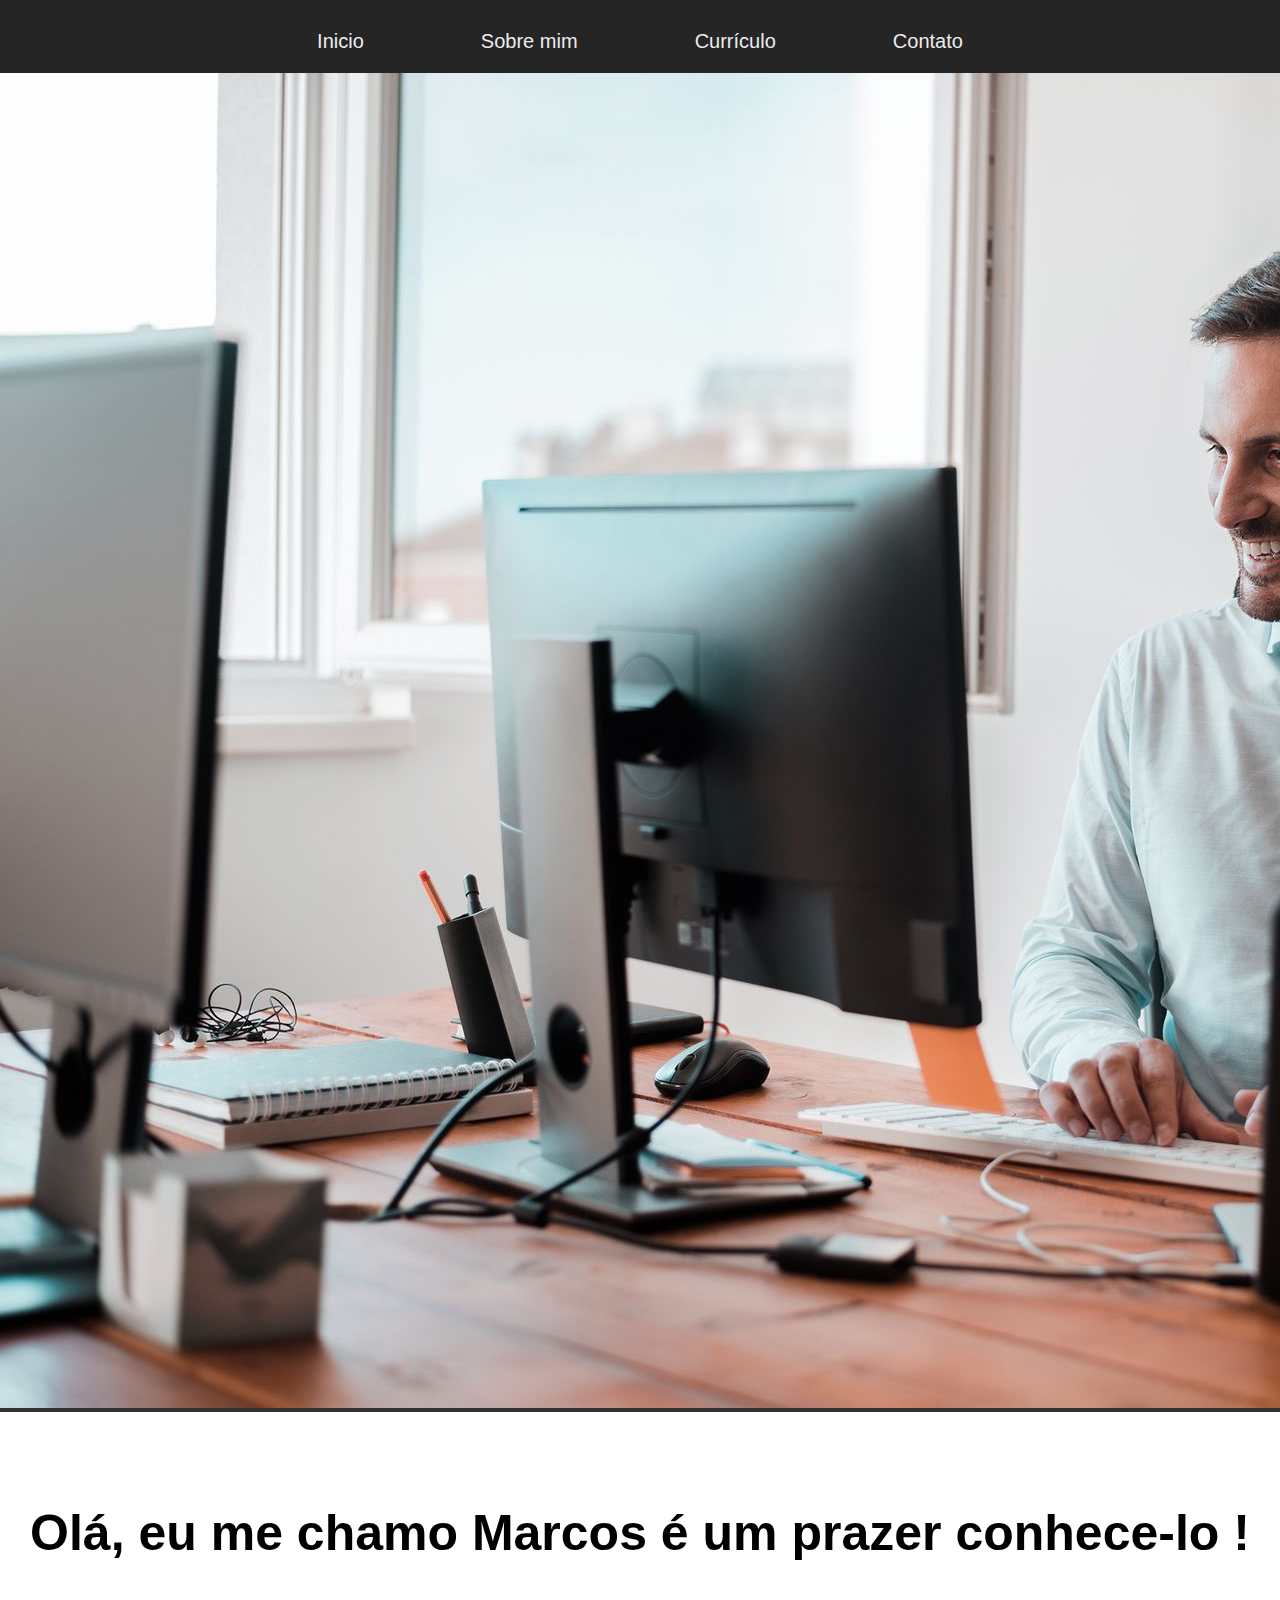
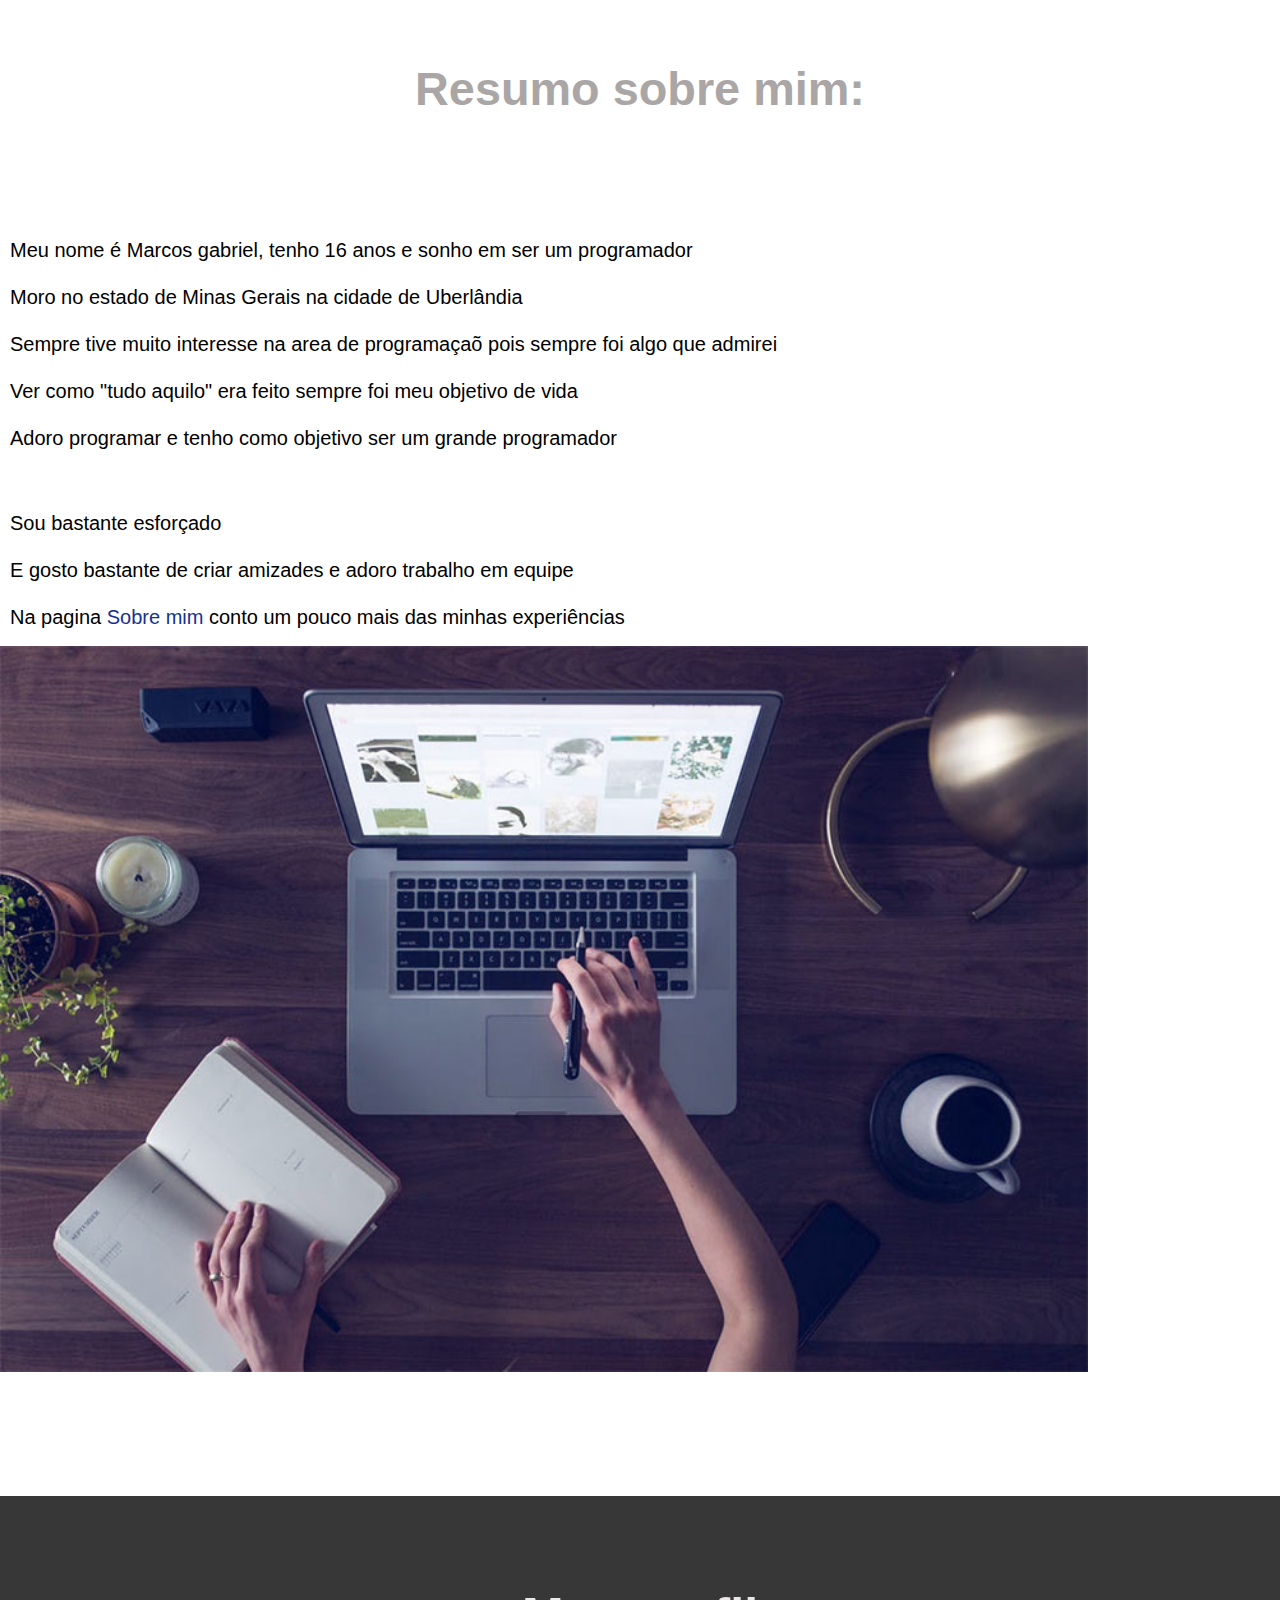
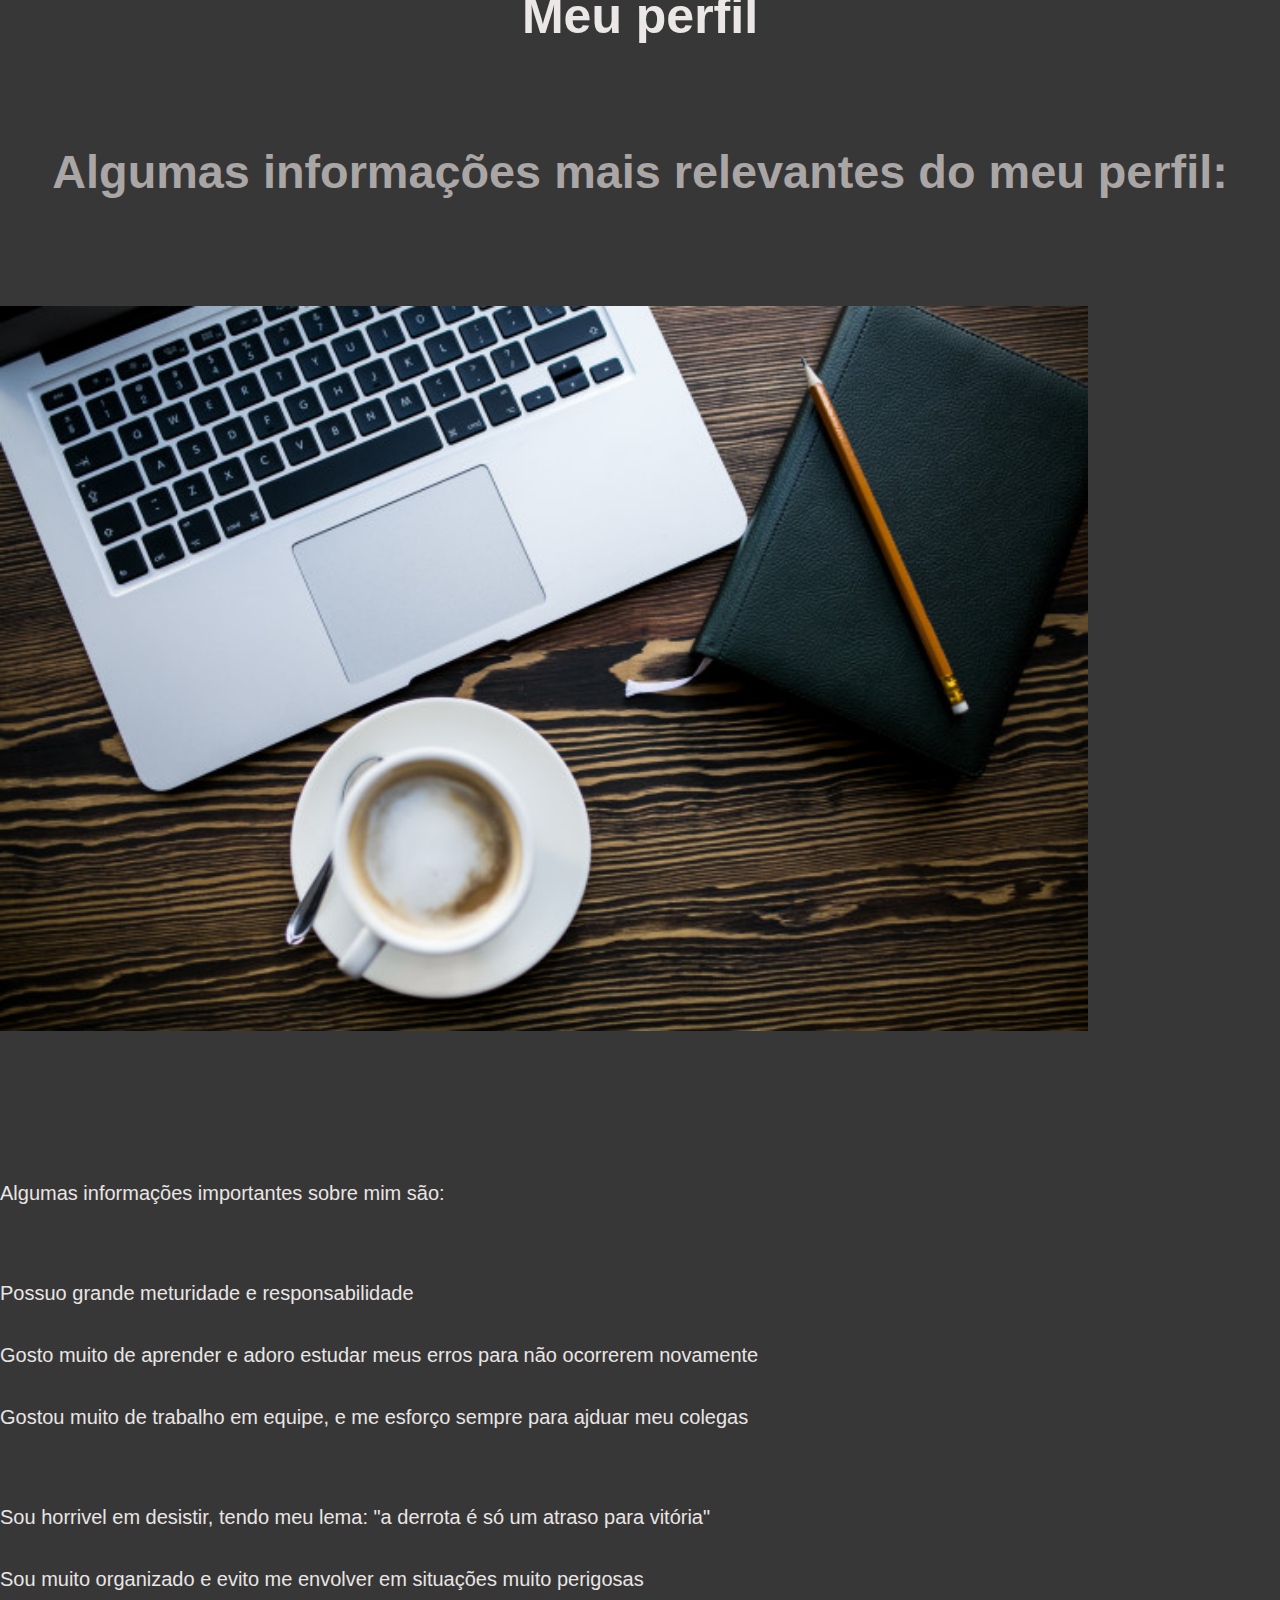
==== index.html @ b5d08edc "novo" ====
<!DOCTYPE html>
<html lang="pt-br">
<head>

    <meta charset="UTF-8">
    <meta http-equiv="X-UA-Compatible" content="IE=edge">
    <meta name="viewport" content="width=device-width, initial-scale=1.0">
    <title> Marcos Gabriel DEV </title>
    <link rel="stylesheet" href="./style.css">
    <link href="https://cdn.jsdelivr.net/npm/bootstrap@5.0.1/dist/css/bootstrap.min.css" rel="stylesheet" integrity="sha384-+0n0xVW2eSR5OomGNYDnhzAbDsOXxcvSN1TPprVMTNDbiYZCxYbOOl7+AMvyTG2x" crossorigin="anonymous">

</head>

<body>
    
    <!-- Menu -->

    <div class="menu">

        <a class="link" href=""> <p> Inicio </p> </a>
        <a class="link" href=""> <p> Sobre mim </p> </a>  
        <a class="link" href=""> <p> Currículo </p> </a>  
        <a class="link" href=""> <p> Contato </p> </a>    
               

    </div>

        <!-- Slides -->

    <section class="sliders"> 
    
    <div>
        <div class="container slidecon"> 

        <div id="carouselExampleControls" class="carousel slide" data-bs-ride="carousel">
            <div class="carousel-inner">
              <div class="carousel-item active">
                <img src="./img/original-845ef4a870d43861d9b59d340aaf9035.jpg" class="d-block w-100" alt="...">
              </div>
          </div>

        </div>

    </div>

  </section>

    <!-- Apresentação -->


    <div class="apresenta">

    <h2> Olá, eu me chamo Marcos é um prazer conhece-lo !</h2> 
    <h3> Resumo sobre mim: </h3>

    </div>

    <div class="row"> 

      <div class="col"> 
        <div class="sobretexto">
        <p class="sobre"> Meu nome é Marcos gabriel, tenho 16 anos e sonho em ser um programador</p>
        <p class="sobre"> Moro no estado de Minas Gerais na cidade de Uberlândia</p>   
        <p class="sobre"> Sempre tive muito interesse na area de programaçaõ pois sempre foi algo que admirei</p>
        <p class="sobre"> Ver como "tudo aquilo" era feito sempre foi meu objetivo de vida</p>   
        <p class="sobre"> Adoro programar e tenho como objetivo ser um grande programador</p>
        <br>
        <p class="sobre"> Sou bastante esforçado</p>
        <p class="sobre"> E gosto bastante de criar amizades e adoro trabalho em equipe</p>
        <p class="sobre"> Na pagina <a class="sobremim" href=""> Sobre mim </a> conto um pouco mais das minhas experiências</p>  
      </div>
      </div>

      <div class="col">

        <img class="cafe" src="./img/sobre.jpg" alt="" width="85%">

      </div>


    </div>

    <!-- Perfil -->
    <div class="tudo3">
    <div class="perfil1">

      <h2 class="perfils"> Meu perfil </h2> 
      <h3 class="perfilt"> Algumas informações mais relevantes do meu perfil: </h3>
  
      </div>

      <div class="row"> 

        <div class="col"> 
          <div class="sobretexto">

            <img class="cafe" src="./img/sobre3.jpg" alt="" width="85%">

        </div>
        </div>
  
        <div class="col">
  
          <div class="sobretexto2">
            <p class="sobre2"> Algumas informações importantes sobre mim são:</p>
            <br>
            <p class="sobre2"> Possuo grande meturidade e responsabilidade </p>
            <p class="sobre2"> Gosto muito de aprender e adoro estudar meus erros para não ocorrerem novamente </p>   
            <p class="sobre2"> Gostou muito de trabalho em equipe, e me esforço sempre para ajduar meu colegas </p>
            <br>
            <p class="sobre2"> Sou horrivel em desistir, tendo meu lema: "a derrota é só um atraso para vitória"</p>
            <p class="sobre2"> Sou muito organizado e evito me envolver em situações muito perigosas</p>
          </div>
  
        </div>
      </div>

    <script src="https://cdn.jsdelivr.net/npm/bootstrap@5.0.1/dist/js/bootstrap.bundle.min.js" integrity="sha384-gtEjrD/SeCtmISkJkNUaaKMoLD0//ElJ19smozuHV6z3Iehds+3Ulb9Bn9Plx0x4" crossorigin="anonymous"></script>
</body>

</html>
---- style.css ----
body {  
    font-family: sans-serif;
    margin: 0;
    padding: 0;
}

    /* Links */

.link { 
    text-decoration: none;
    color: rgb(238, 236, 236);
}

p { 
    padding-top: 10px;
    font-size: 20px;
}

    /* Menu de navegação */

.menu { 
    margin: auto;
    justify-content: space-evenly;
    display: flex;
    padding-left: 200px;
    padding-right: 200px;
    background-color: rgb(37, 37, 37);
    color: rgb(255, 0, 0);
}

/* Slides */

.sliders { 
    background-color: rgb(49, 49, 49);
}

/* Apresentação */

.apresenta {    

    margin-top: 30px;
    font-size: 40px;
    margin-top: 00px;
    padding-top: 50px;
    padding-bottom: 50px;
}

h2 {    
    text-align: center;
    margin-bottom: 100px;
    font-size: 50px;
}

h3 {    
    text-align: center;
    color: rgb(170, 166, 166);
}

.apresenta2 {   
    background-color: rgb(204, 203, 203);
    color: rgb(14, 12, 12);
}

.sobre {    
    font-size: 20px;
    text-align: justify;
    padding-left: 10px;
    line-height: 17px;
}

.cafe { 
    padding-bottom: 120px;
}

.sobremim { 
    color: rgb(21, 50, 146);
    text-decoration: none;
}

.sobretexto {   
    margin-top: 10px;
}

/* Perfil */

.perfil1 {  
    margin-top: 30px;
    font-size: 40px;
    margin-top: 00px;
    padding-top: 50px;
    padding-bottom: 50px;
}

.perfils {  
    color: rgb(236, 231, 231);
}

.tudo3 {    
    background-color: rgb(56, 55, 55);
}

.sobretexto2 {  
    color: rgb(233, 229, 229);
    padding-left: 0;
}

.sobre2 {    
    font-size: 20px;
    padding-bottom: 15px;
    text-align: justify;
    padding-right: 13px;
    line-height: 17px;
    padding-top: 10px;
}
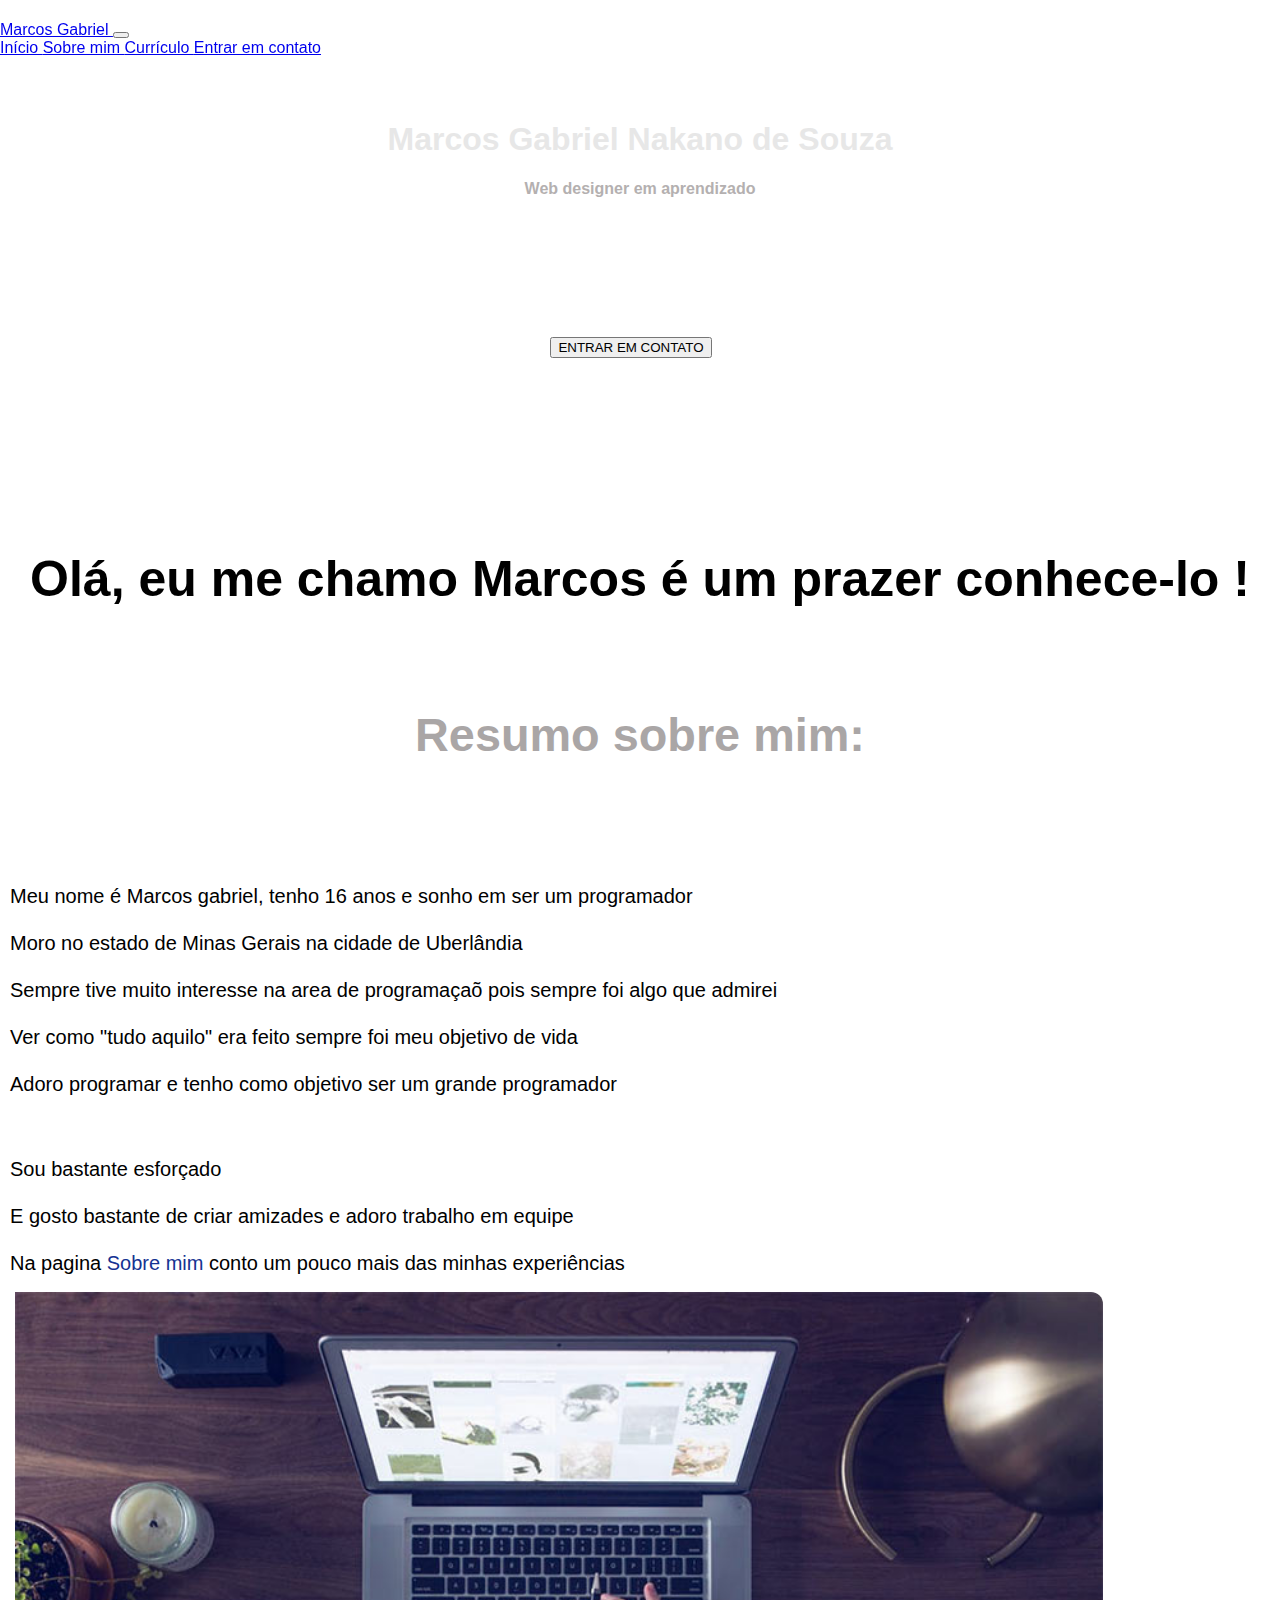
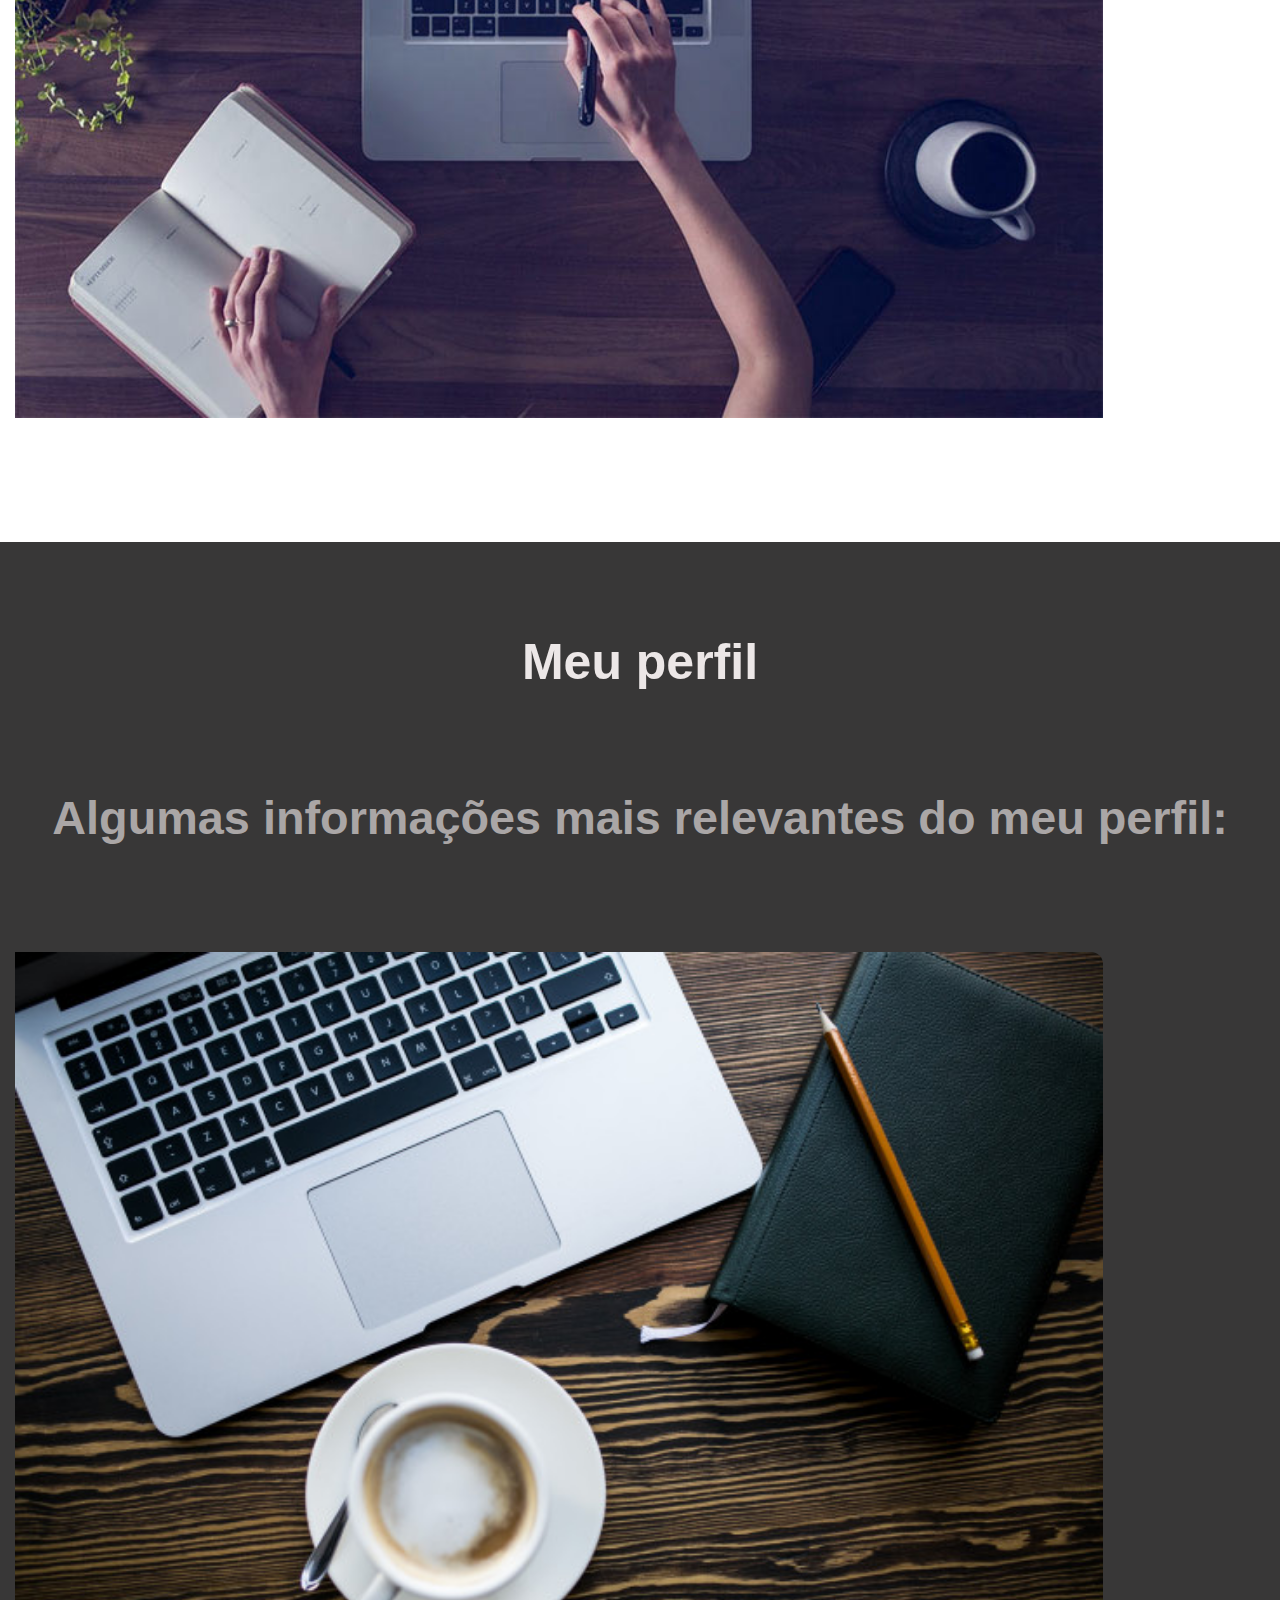
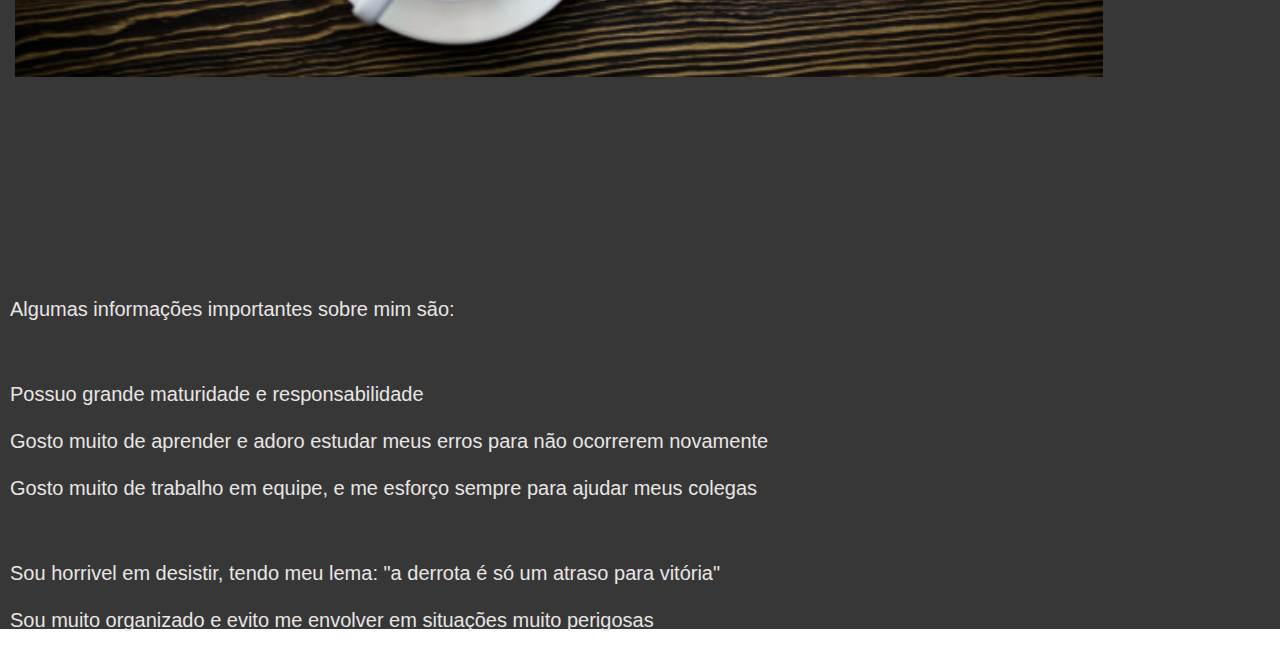
==== commit 220102d8: "meu site" ====
--- a/index.html
+++ b/index.html
@@ -15,33 +15,37 @@
     
     <!-- Menu -->
 
-    <div class="menu">
-
-        <a class="link" href=""> <p> Inicio </p> </a>
-        <a class="link" href=""> <p> Sobre mim </p> </a>  
-        <a class="link" href=""> <p> Currículo </p> </a>  
-        <a class="link" href=""> <p> Contato </p> </a>    
-               
-
-    </div>
+    <nav class="navbar navbar-expand-lg navbar-dark bg-dark naver naver">
+      <div class="container-fluid">
+        <a class="navbar-brand" href="./index.html"> Marcos Gabriel </a>
+        <button class="navbar-toggler" type="button" data-bs-toggle="collapse" data-bs-target="#navbarNavAltMarkup" aria-controls="navbarNavAltMarkup" aria-expanded="false" aria-label="Toggle navigation">
+          <span class="navbar-toggler-icon"></span>
+        </button>
+        <div class="collapse navbar-collapse" id="navbarNavAltMarkup">
+          <div class="navbar-nav">
+            <a class="nav-link active" aria-current="page" href="./index.html"> Início </a>
+            <a class="nav-link" href="./sobre.html"> Sobre mim </a>
+            <a class="nav-link" href="#"> Currículo </a>
+            <a class="nav-link" href="./form.html"> Entrar em contato </a>
+          </div>
+        </div>
+      </div>
+    </nav>
 
         <!-- Slides -->
 
     <section class="sliders"> 
     
-    <div>
-        <div class="container slidecon"> 
-
-        <div id="carouselExampleControls" class="carousel slide" data-bs-ride="carousel">
-            <div class="carousel-inner">
-              <div class="carousel-item active">
-                <img src="./img/original-845ef4a870d43861d9b59d340aaf9035.jpg" class="d-block w-100" alt="...">
-              </div>
-          </div>
-
+      <div> 
+        <h1> Marcos Gabriel Nakano de Souza </h1>
+        <h4> Web designer em aprendizado </h4>
+        <br>
+        <div class="botao">
+          <button type="button" class="btn btn-light btn-lg">ENTRAR EM CONTATO</button>
         </div>
 
-    </div>
+
+      </div>
 
   </section>
 
@@ -104,9 +108,9 @@
           <div class="sobretexto2">
             <p class="sobre2"> Algumas informações importantes sobre mim são:</p>
             <br>
-            <p class="sobre2"> Possuo grande meturidade e responsabilidade </p>
+            <p class="sobre2"> Possuo grande maturidade e responsabilidade </p>
             <p class="sobre2"> Gosto muito de aprender e adoro estudar meus erros para não ocorrerem novamente </p>   
-            <p class="sobre2"> Gostou muito de trabalho em equipe, e me esforço sempre para ajduar meu colegas </p>
+            <p class="sobre2"> Gosto muito de trabalho em equipe, e me esforço sempre para ajudar meus colegas </p>
             <br>
             <p class="sobre2"> Sou horrivel em desistir, tendo meu lema: "a derrota é só um atraso para vitória"</p>
             <p class="sobre2"> Sou muito organizado e evito me envolver em situações muito perigosas</p>
@@ -115,7 +119,10 @@
         </div>
       </div>
 
-    <script src="https://cdn.jsdelivr.net/npm/bootstrap@5.0.1/dist/js/bootstrap.bundle.min.js" integrity="sha384-gtEjrD/SeCtmISkJkNUaaKMoLD0//ElJ19smozuHV6z3Iehds+3Ulb9Bn9Plx0x4" crossorigin="anonymous"></script>
-</body>
+
+    <script src="https://cdn.jsdelivr.net/npm/@popperjs/core@2.9.2/dist/umd/popper.min.js" integrity="sha384-IQsoLXl5PILFhosVNubq5LC7Qb9DXgDA9i+tQ8Zj3iwWAwPtgFTxbJ8NT4GN1R8p" crossorigin="anonymous"></script>
+    
+    <script src="https://cdn.jsdelivr.net/npm/bootstrap@5.0.1/dist/js/bootstrap.min.js" integrity="sha384-Atwg2Pkwv9vp0ygtn1JAojH0nYbwNJLPhwyoVbhoPwBhjQPR5VtM2+xf0Uwh9KtT" crossorigin="anonymous"></script>
+    </body>
 
 </html>--- a/style.css
+++ b/style.css
@@ -2,6 +2,7 @@
     font-family: sans-serif;
     margin: 0;
     padding: 0;
+    overflow-x: hidden;
 }
 
     /* Links */
@@ -16,22 +17,27 @@
     font-size: 20px;
 }
 
-    /* Menu de navegação */
-
-.menu { 
-    margin: auto;
-    justify-content: space-evenly;
-    display: flex;
-    padding-left: 200px;
-    padding-right: 200px;
-    background-color: rgb(37, 37, 37);
-    color: rgb(255, 0, 0);
-}
-
 /* Slides */
 
 .sliders { 
-    background-color: rgb(49, 49, 49);
+    background-image: url(/img/gt2.jpg)
+}
+
+h1 {    
+    padding-top: 100px;
+    text-align: center;
+    color: rgb(231, 231, 231);
+}
+
+h4 {    
+    color: rgb(180, 176, 176);
+    text-align: center;
+}
+
+.botao {    
+    padding-left: 43%;
+    padding-bottom: 100px;
+    padding-top: 100px;
 }
 
 /* Apresentação */
@@ -70,6 +76,8 @@
 
 .cafe { 
     padding-bottom: 120px;
+    border-radius: 12px;
+    padding-left: 15px;
 }
 
 .sobremim { 
@@ -102,13 +110,17 @@
 .sobretexto2 {  
     color: rgb(233, 229, 229);
     padding-left: 0;
+    padding-top: 70px;
+    padding-right: 50px;
 }
 
 .sobre2 {    
     font-size: 20px;
-    padding-bottom: 15px;
     text-align: justify;
-    padding-right: 13px;
+    padding-left: 10px;
     line-height: 17px;
-    padding-top: 10px;
+}
+
+.naver {    
+    position: fixed;
 }